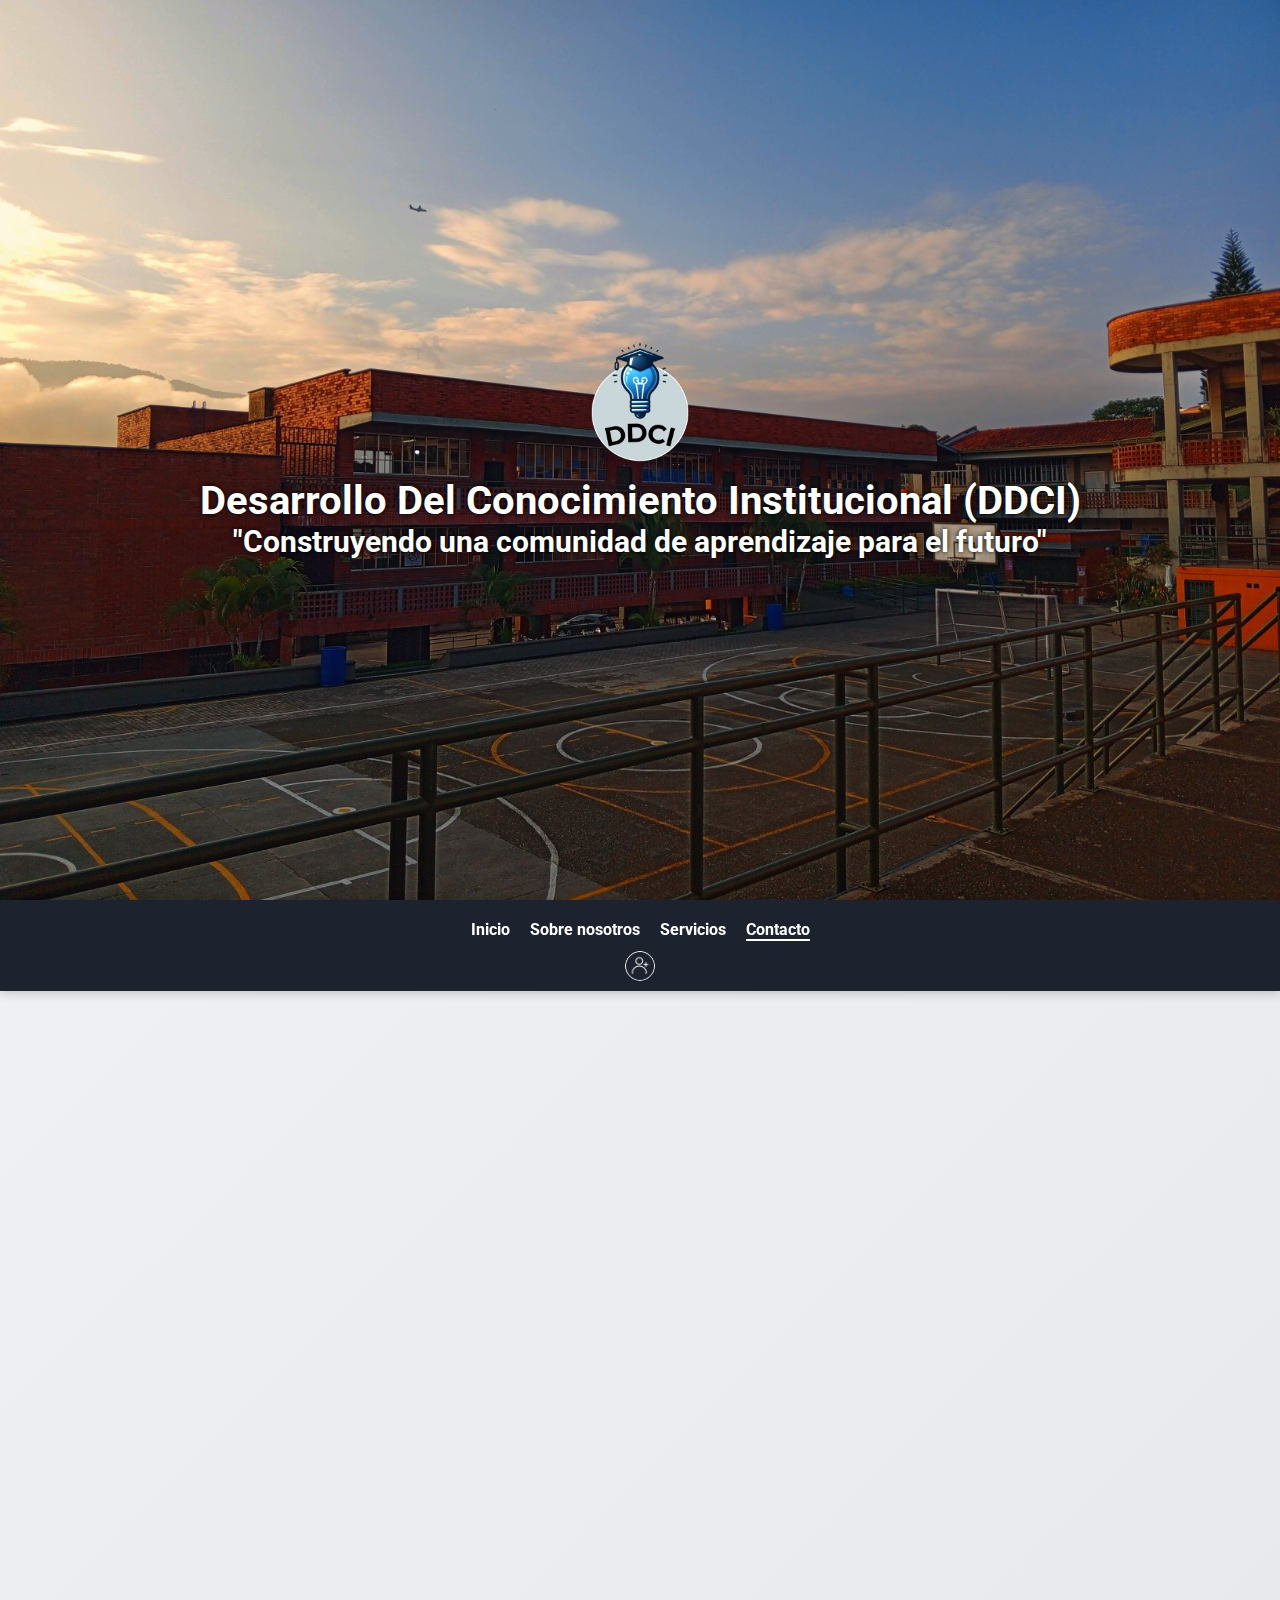
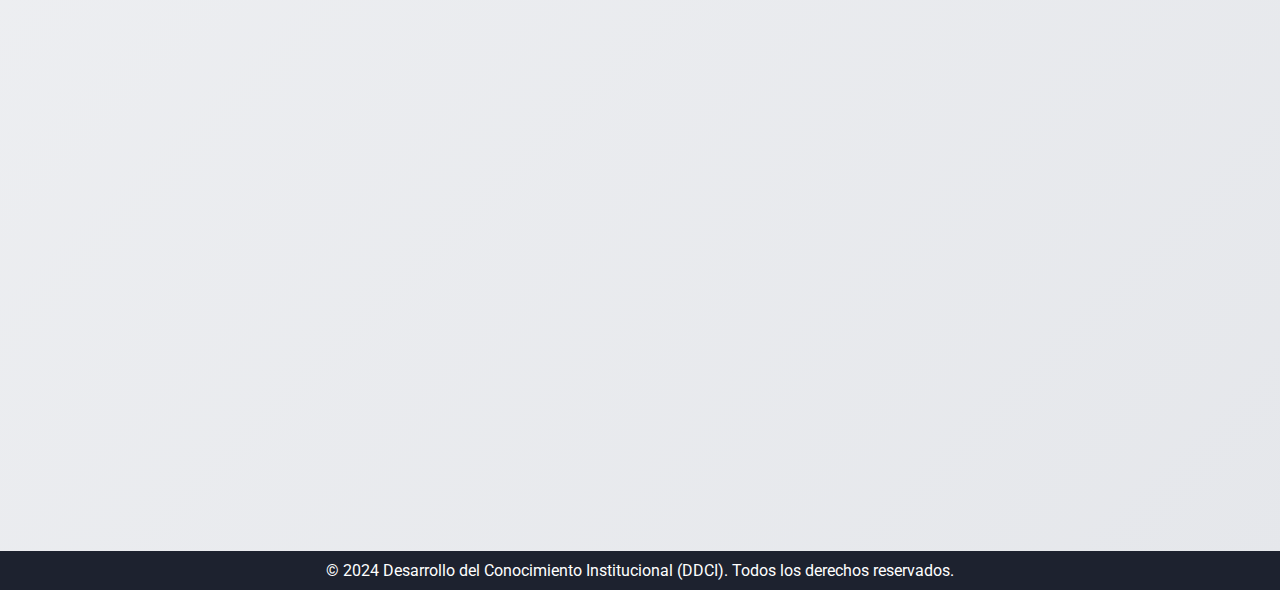
==== pages/contact.html @ 9754ce3b "Cambios de estructura" ====
<!DOCTYPE html>
<html lang="en">
<head>
    <meta charset="UTF-8">
    <meta name="viewport" content="width=device-width, initial-scale=1.0">
    <link rel="icon" href="../imgs/logo_16x16.ico">
    <link rel="icon" href="../imgs/logo_32x32.png">
    <link rel="icon" href="../imgs/logo_48x48.png">
    <link rel="icon" href="../imgs/logo_96x96.png">
    <link rel="icon" href="../imgs/logo_144x144.png">
    <title>Contacto - DDCI</title>
    <link href="https://fonts.googleapis.com/css2?family=Roboto:wght@400;700&display=swap" rel="stylesheet">
    <link rel="stylesheet" href="../css/contact.css">
</head>
<body>
    <div class="container">
        <header class="encabezado">
            <a href="../index.html">
                <img src="../imgs/logo.png" alt="Logo" class="logo">
            </a>
            <h1>Desarrollo Del Conocimiento Institucional (DDCI)</h1>
            <h2>"Construyendo una comunidad de aprendizaje para el futuro"</h2>
        </header>
        <nav class="navegacion">
            <ul class="navegacion__lista">
                <li class="navegacion__li">
                    <a href="../index.html#inicio" class="navegacion__link inicio">Inicio</a>
                </li>
                <li class="navegacion__li">
                    <a href="nosotros.html#sobre_nosotros" class="navegacion__link">Sobre nosotros</a>
                </li>
                <li class="navegacion__li">
                    <a href="services.html#servicios" class="navegacion__link">Servicios</a>
                </li>
                <li class="navegacion__li">
                    <a href="#contacto" class="navegacion__link contacto" id="contacto">Contacto</a>
                </li>
            </ul>
            <div class="navegacion__icon">
                <a href="user.html" class="navegacion__link admin-login">
                    <img src="../imgs/usuario.png" alt="Perfil" class="admin-icon">
                </a>
            </div>
        </nav>

        <h2 class="title-body">Contacto</h2>

        <section class="content">
            <form action="mailto:ieca.mateorestrepo@gmail.com" method="post" enctype="text/plain">
                <p>¡Hola estudiantes! Bienvenidos a Desarrollo de Conocimiento Institucional .DDCI., un espacio en el que podrán adquirir una formación integral en el área de organización educativa.</p>

                <p>El plan de trabajo en los grados noveno hasta once tiene como objetivo principal brindar a los estudiantes una formación integral en el área de desarrollo de software, a través de la adquisición de conocimientos, habilidades y actitudes necesarias para desempeñarse en este campo de manera exitosa.</p>
                
                <h2 class="title">FORMULARIO DE CONTACTO</h2>
                <fieldset>
                    <legend>INFORMACIÓN BÁSICA</legend>

                    <div class="form_input">
                        <label for="nombre">Nombre completo</label>
                        <input type="text" id="nombre" name="nombre" required>
                    </div>

                    <div class="form_input">
                        <label for="email">Correo Electrónico</label>
                        <input type="email" id="email" name="email" required>
                    </div>

                    <div class="form_input">
                        <label for="asunto">Asunto</label>
                        <input type="text" id="asunto" name="asunto" placeholder="El asunto de tu mensaje" required>
                    </div>

                    <div class="form_input">
                        <label for="mensaje">Mensaje</label>
                        <textarea id="mensaje" name="mensaje" placeholder="Deja tu mensaje..." rows="8" required></textarea>
                    </div>

                    <div class="form_input">
                        <label for="telefono">Número de Teléfono (opcional)</label>
                        <input type="tel" id="telefono" name="telefono" placeholder="Tu número de teléfono">
                    </div>

                    <div class="form_input">
                        <label for="direccion">Dirección (opcional)</label>
                        <input type="text" id="direccion" name="direccion" placeholder="Tu dirección">
                    </div>
                </fieldset>

                <div class="form_input">
                    <label for="tipo_usuario">Tipo de usuario</label>
                    <select id="tipo_usuario" name="tipo_usuario">
                        <option value="seguidor">Seguidor/a</option>
                        <option value="empresa">Empresa</option>
                        <option value="otros">Otros</option>
                    </select>
                </div>

                <div class="form_input">
                    <label for="referente">Referente</label>
                    <input list="referente" id="referente" name="referente">
                    <datalist id="referente">
                        <option value="Mateo Restrepo">
                        <option value="Empresa">
                        <option value="Alguien cercano a ti">
                    </datalist>
                </div>

                <div class="form_input">
                    <label for="terminos">
                        <input type="checkbox" id="terminos" name="terminos" class="checkbox" required>
                        Acepto los términos y condiciones
                    </label>
                </div>

                <div class="form_input">
                    <input type="submit" value="Enviar">
                </div>
        </form>
        </section>

        <footer>
            <p>&copy; 2024 Desarrollo del Conocimiento Institucional (DDCI). Todos los derechos reservados.</p>
        </footer>
    </div>
    <script src="../js/contact.js" defer></script>
</body>
</html>
---- css/contact.css ----
* {
    box-sizing: border-box;
    margin: 0;
    padding: 0;
}

body {
    font-family: 'Roboto', sans-serif;
    background: linear-gradient(135deg, #f3f4f6, #e5e7eb);
    color: #333;
    overflow-x: hidden;
}

.encabezado {
    text-align: center;
    background-image: url(../imgs/fondo.jpeg);
    height: 100vh;
    width: 100vw;
    background-position: center;
    background-size: cover;
    color: #fff;
    text-shadow: 0px 0px 5px #000;
    font-size: 20px;
    display: flex;
    flex-direction: column;
    justify-content: center;
    align-items: center;
}

.logo {
    height: 120px;
    margin-bottom: 10px;
}

.navegacion {
    background-color: #1D222F;
    box-shadow: 0 2px 10px rgba(0, 0, 0, 0.2);
    position: sticky;
    top: 0;
    z-index: 10;
    display: flex;
    justify-content: space-between;
    align-items: center;
    padding: 10px 0;
    flex-direction: column;
}

.navegacion__lista {
    display: flex;
    justify-content: flex-start;
    align-items: center;
    padding: 10px 0;
    list-style: none;
    margin: 0;
}

.navegacion__li {
    margin: 0 10px;
}

.navegacion__icon {
    margin: auto;
}

.navegacion__link {
    color: #fff;
    text-decoration: none;
    font-weight: bold;
    position: relative;
    transition: all 0.3s ease;
}

.navegacion__link::after {
    content: '';
    display: block;
    width: 0;
    height: 2px;
    background: #fff;
    transition: width 0.3s;
}

.navegacion__link:hover::after {
    width: 100%;
}

.contacto {
    border-bottom: 2px solid #fff;
}

.admin-login {
    display: flex;
    align-items: center;
}

.admin-icon {
    height: 30px;
    width: 30px;
    border-radius: 50%;
}

.title-body {
    margin: 20px;
    text-align: center;
    font-size: 40px;
    color: #2563eb;
}

.content {
    padding: 10px;
    display: flex;
    flex-direction: column;
    gap: 20px;
    max-width: 800px;
    margin: 0 auto;
    background: #fff;
    border-radius: 8px;
    box-shadow: 0 2px 15px rgba(0, 0, 0, 0.1);
    width: 90%;
}

form {
    background: #fff;
    padding: 20px;
    border-radius: 8px;
    box-shadow: 0 2px 15px rgba(0, 0, 0, 0.1);
    transition: transform 0.2s;
    width: 100%;
}

.contact-form {
    margin: 0 auto;
}

form fieldset {
    border: none;
    padding: 0;
    margin: 0;
}

form legend {
    font-weight: bold;
    margin-bottom: 10px;
}

.form_input {
    margin-bottom: 15px;
}

.form_input label {
    display: block;
    margin-bottom: 5px;
}

.form_input input, .form_input textarea, .form_input select {
    width: 100%;
    padding: 10px;
    border: 1px solid #ddd;
    border-radius: 4px;
}

.form_input input[type="submit"] {
    background-color: #1D222F;
    color: #fff;
    border: none;
    cursor: pointer;
    transition: background 0.3s;
}

.form_input input[type="submit"]:hover {
    background-color: #191c24;
}

.checkbox {
    margin-right: 10px;
}

footer {
    font-size: 16px;
    text-align: center;
    padding: 10px;
    background-color: #1D222F;
    color: #fff;
    margin-top: 20px;
}

.hidden {
    opacity: 0;
    transform: translateY(20px);
    transition: opacity 0.6s ease, transform 0.6s ease;
}

.show {
    opacity: 1;
    transform: translateY(0);
}

::-webkit-scrollbar {
    width: 10px;
}

::-webkit-scrollbar-thumb {
    background-color: #2563eb;
}

::-webkit-scrollbar-thumb:hover {
    background-color: #113686;
}

@media (max-width: 768px) {
    .encabezado {
        height: 70vh;
        font-size: 16px;
    }

    .navegacion__lista {
        flex-direction: column;
    }

    .navegacion__li {
        margin: 3px 0;
    }

    .logo {
        height: 80px;
    }

    h1 {
        font-size: 1.5rem;
    }

    h2 {
        font-size: 1rem;
    }

    .title-body {
        font-size: 32px;
    }

    .navegacion__link {
        font-size: 14px;
    }

    .content {
        padding: 10px;
    }

    .form_input input, .form_input textarea, .form_input select {
        font-size: 14px;
    }

    .form_input input[type="submit"] {
        font-size: 14px;
    }

    footer {
        font-size: 12px;
    }
}
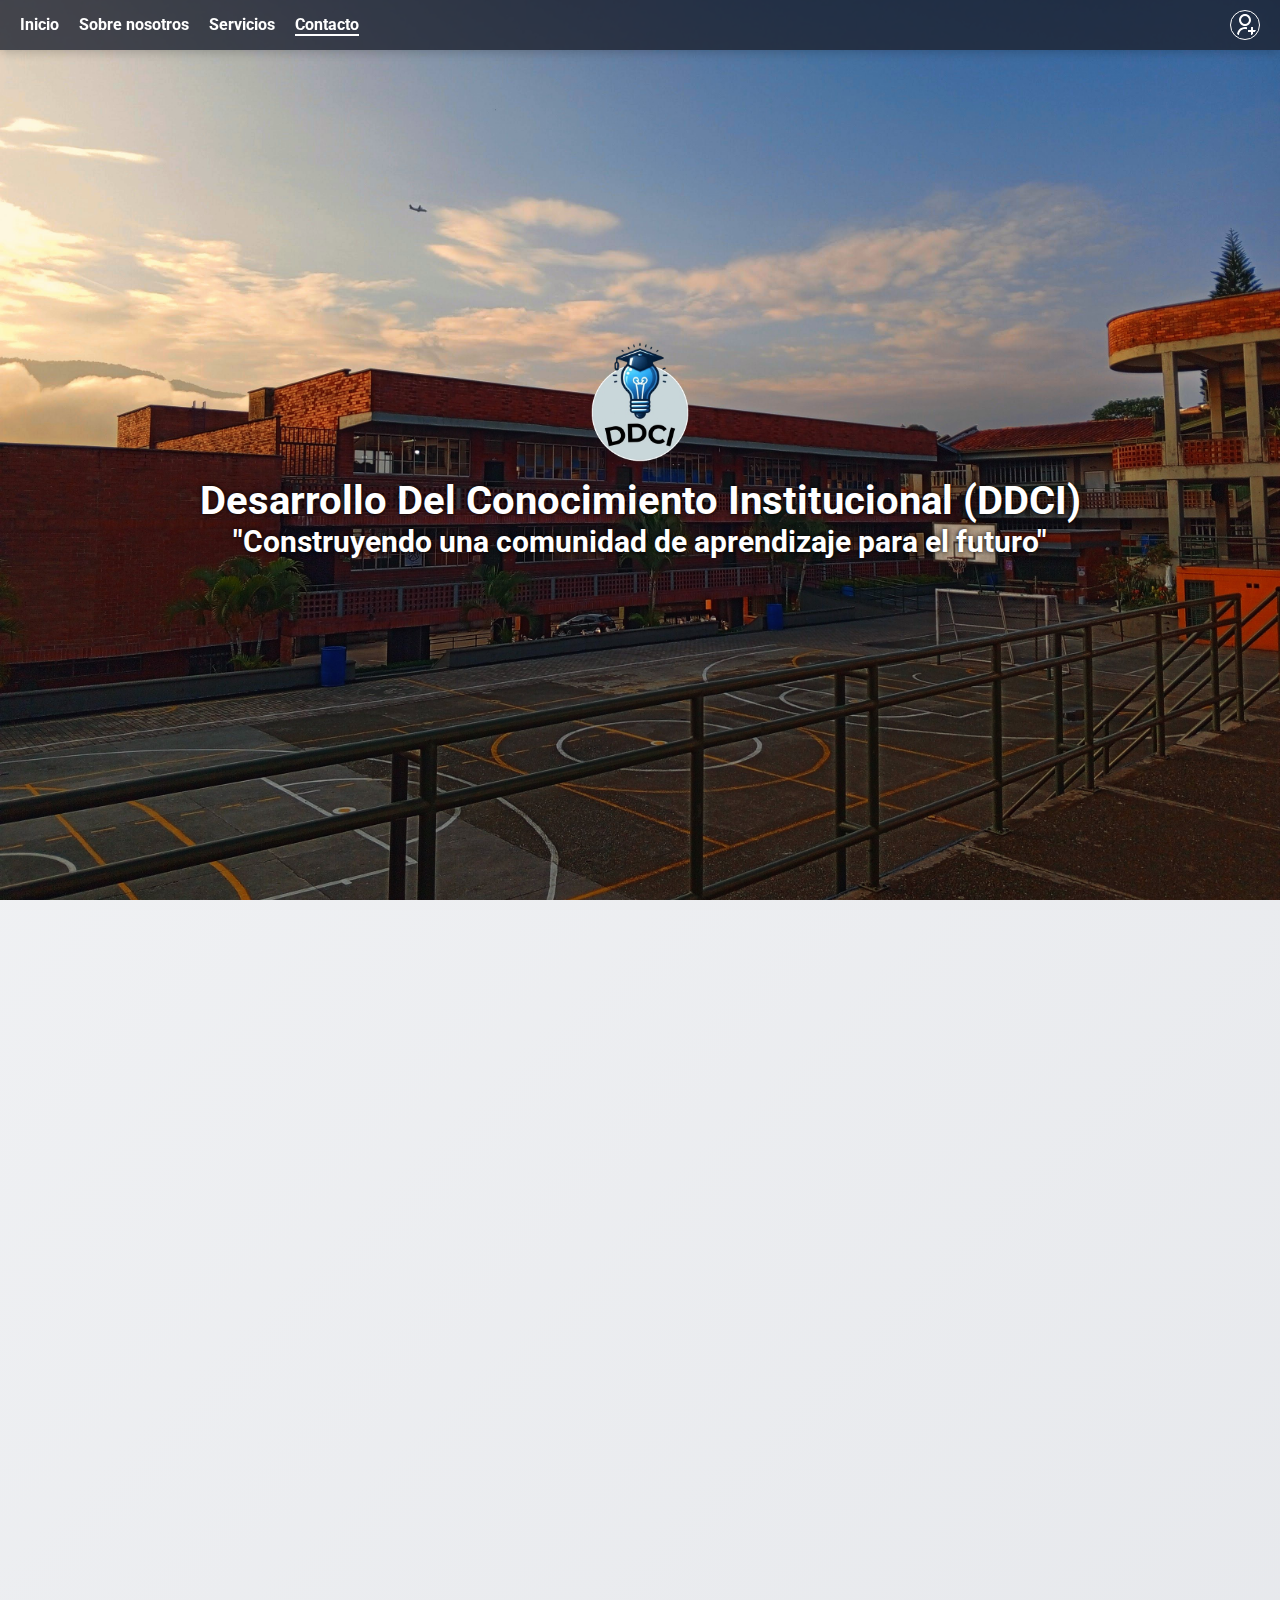
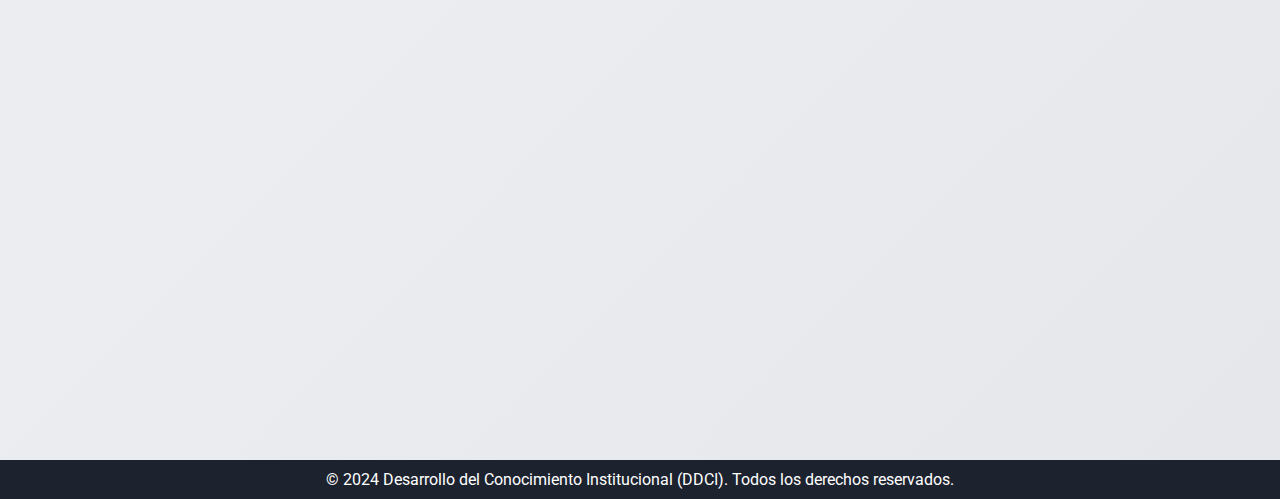
==== commit 876bd167: "Cambios de logo" ====
--- a/pages/contact.html
+++ b/pages/contact.html
@@ -14,13 +14,6 @@
 </head>
 <body>
     <div class="container">
-        <header class="encabezado">
-            <a href="../index.html">
-                <img src="../imgs/logo.png" alt="Logo" class="logo">
-            </a>
-            <h1>Desarrollo Del Conocimiento Institucional (DDCI)</h1>
-            <h2>"Construyendo una comunidad de aprendizaje para el futuro"</h2>
-        </header>
         <nav class="navegacion">
             <ul class="navegacion__lista">
                 <li class="navegacion__li">
@@ -36,17 +29,22 @@
                     <a href="#contacto" class="navegacion__link contacto" id="contacto">Contacto</a>
                 </li>
             </ul>
-            <div class="navegacion__icon">
-                <a href="user.html" class="navegacion__link admin-login">
-                    <img src="../imgs/usuario.png" alt="Perfil" class="admin-icon">
-                </a>
-            </div>
+            <a href="user.html" class="navegacion__link admin-login">
+                <img src="../imgs/user.svg" alt="Perfil" class="admin-icon">
+            </a>
         </nav>
+        <header class="encabezado">
+            <a href="../index.html">
+                <img src="../imgs/logo.png" alt="Logo" class="logo">
+            </a>
+            <h1>Desarrollo Del Conocimiento Institucional (DDCI)</h1>
+            <h2>"Construyendo una comunidad de aprendizaje para el futuro"</h2>
+        </header>
 
         <h2 class="title-body">Contacto</h2>
 
         <section class="content">
-            <form action="mailto:ieca.mateorestrepo@gmail.com" method="post" enctype="text/plain">
+            <form action="mailto:soporteddci@gmail.com" method="post" enctype="text/plain">
                 <p>¡Hola estudiantes! Bienvenidos a Desarrollo de Conocimiento Institucional .DDCI., un espacio en el que podrán adquirir una formación integral en el área de organización educativa.</p>
 
                 <p>El plan de trabajo en los grados noveno hasta once tiene como objetivo principal brindar a los estudiantes una formación integral en el área de desarrollo de software, a través de la adquisición de conocimientos, habilidades y actitudes necesarias para desempeñarse en este campo de manera exitosa.</p>
--- a/css/contact.css
+++ b/css/contact.css
@@ -11,6 +11,10 @@
     overflow-x: hidden;
 }
 
+.container {
+    padding-top: 80px;
+}
+
 .encabezado {
     text-align: center;
     background-image: url(../imgs/fondo.jpeg);
@@ -25,6 +29,7 @@
     flex-direction: column;
     justify-content: center;
     align-items: center;
+    margin-top: -80px;
 }
 
 .logo {
@@ -33,33 +38,31 @@
 }
 
 .navegacion {
-    background-color: #1D222F;
+    width: 100%;
+    background-color: rgba(29, 34, 47, 0.8);
+    backdrop-filter: blur(1px);
     box-shadow: 0 2px 10px rgba(0, 0, 0, 0.2);
-    position: sticky;
+    position: fixed;
     top: 0;
-    z-index: 10;
+    left: 0;
+    z-index: 1000;
     display: flex;
     justify-content: space-between;
     align-items: center;
-    padding: 10px 0;
-    flex-direction: column;
+    padding: 10px 20px;
 }
 
 .navegacion__lista {
     display: flex;
-    justify-content: flex-start;
-    align-items: center;
-    padding: 10px 0;
+    gap: 20px;
+    align-items: center;
     list-style: none;
     margin: 0;
+    padding: 0;
 }
 
 .navegacion__li {
-    margin: 0 10px;
-}
-
-.navegacion__icon {
-    margin: auto;
+    margin: 0;
 }
 
 .navegacion__link {
@@ -79,12 +82,12 @@
     transition: width 0.3s;
 }
 
-.navegacion__link:hover::after {
-    width: 100%;
-}
-
 .contacto {
     border-bottom: 2px solid #fff;
+}
+
+.navegacion__link:hover::after {
+    width: 100%;
 }
 
 .admin-login {
@@ -96,6 +99,9 @@
     height: 30px;
     width: 30px;
     border-radius: 50%;
+    border: 1px solid #fff;
+    padding: 2px;
+    text-align: center;
 }
 
 .title-body {
@@ -212,12 +218,20 @@
         font-size: 16px;
     }
 
+    .navegacion {
+        flex-direction: column;
+        padding: 10px;
+    }
+
     .navegacion__lista {
         flex-direction: column;
-    }
-
-    .navegacion__li {
-        margin: 3px 0;
+        width: 100%;
+        gap: 10px;
+        margin-bottom: 10px;
+    }
+
+    .admin-login {
+        margin-top: 10px;
     }
 
     .logo {
@@ -236,10 +250,6 @@
         font-size: 32px;
     }
 
-    .navegacion__link {
-        font-size: 14px;
-    }
-
     .content {
         padding: 10px;
     }
